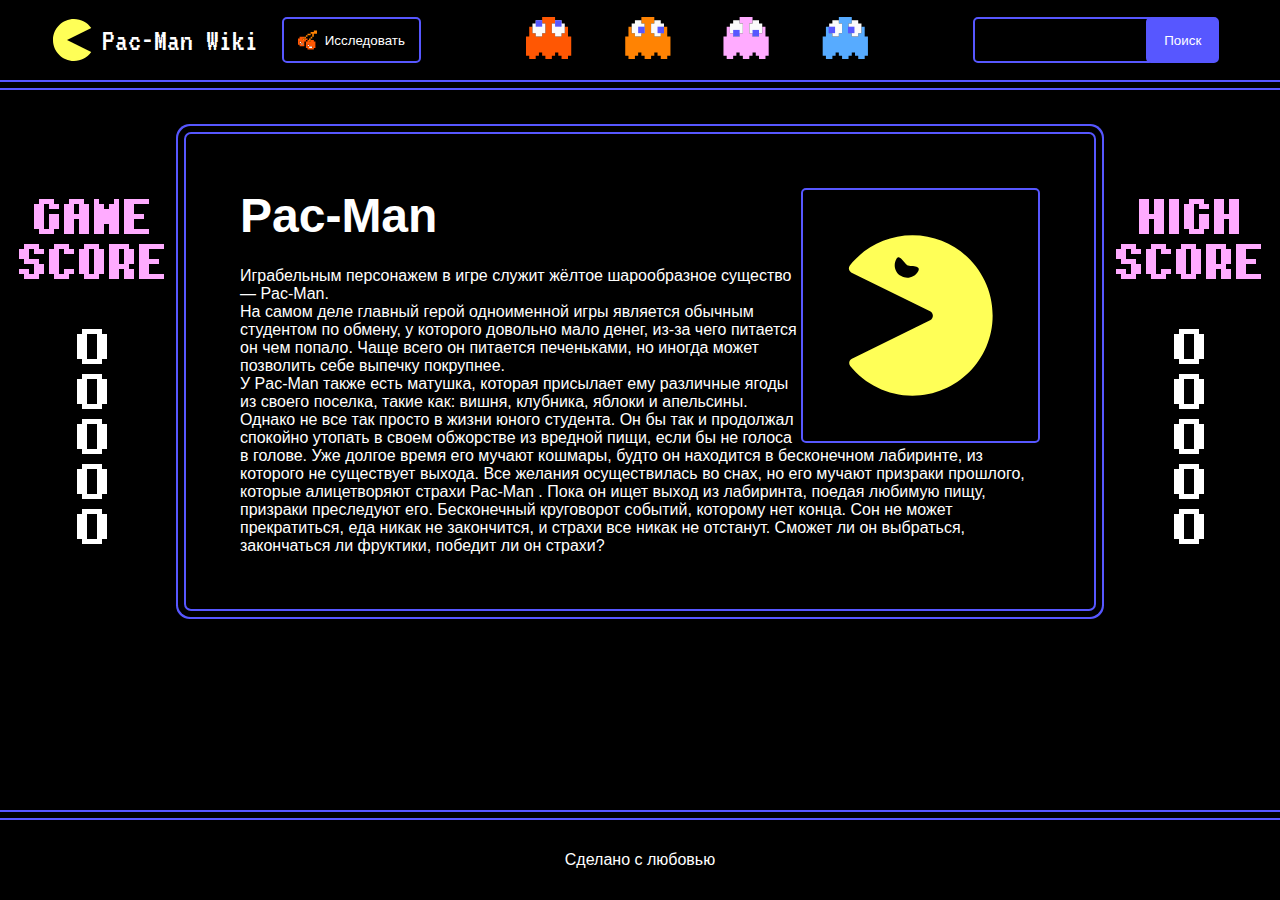
==== index.html @ 756471ef "first page" ====
<!DOCTYPE html>
<html>
  <head>
    <meta charset="UTF-8" />
    <link
      href="https://fonts.googleapis.com/css?family=VT323&display=swap"
      rel="stylesheet"
    />
    <link rel="stylesheet" type="text/css" href="startPage.css" />
    <title>Pacman</title>
  </head>
  <body>
    <header>
      <div class="menu">
        <img src="img/pacman.svg" alt="logo" />
        <span class="text_logo">Pac-Man Wiki</span>
        <div class="dropdown">
          <button class="dropdown-btn">
            <img src="img/cherry.svg" alt="cherry" /> Исследовать
          </button>
          <div class="dropdown-content">
            <a href="index.html">Pac-Man</a>
            <a href="autism.html">Аутизм</a>
            <a href="#">Эхолалия</a>
            <a href="#">СДВГ</a>
            <a href="#">ОКР</a>
          </div>
        </div>
      </div>
      <div>
        <img class="ghostWithMargin" src="img/ghostRed.svg" alt="firstGhost" />
        <img
          class="ghostWithMargin"
          src="img/ghostOrange.svg"
          alt="secondGhost"
        />
        <img class="ghostWithMargin" src="img/ghostPink.svg" alt="thirdGhost" />
        <img src="img/ghostBlue.svg" alt="fourthGhost" />
      </div>
      <div class="serch">
        <input type="text" name="serch" />
        <button>Поиск</button>
      </div>
    </header>
    <div class="body">
      <img class="sideDesign" src="img/gameScore.svg" alt="GameScore" />
      <div class="infoBlock">
        <p>
          <img src="img/packmanForInfoBlock.svg" alt="packman" />
          <h1>Pac-Man</h1>
            Играбельным персонажем в игре служит жёлтое шарообразное существо —
            Pac-Man.
            <br />На самом деле главный герой одноименной игры является обычным
            студентом по обмену, у которого довольно мало денег, из-за чего
            питается он чем попало. Чаще всего он питается печеньками, но иногда
            может позволить себе выпечку покрупнее. <br />У Pac-Man также есть
            матушка, которая присылает ему различные ягоды из своего поселка,
            такие как: вишня, клубника, яблоки и апельсины. <br />Однако не все
            так просто в жизни юного студента. Он бы так и продолжал спокойно
            утопать в своем обжорстве из вредной пищи, если бы не голоса в
            голове. Уже долгое время его мучают кошмары, будто он находится в
            бесконечном лабиринте, из которого не существует выхода. Все желания
            осуществилась во снах, но его мучают призраки прошлого, которые
            алицетворяют страхи Pac-Man . Пока он ищет выход из лабиринта,
            поедая любимую пищу, призраки преследуют его. Бесконечный круговорот
            событий, которому нет конца. Сон не может прекратиться, еда никак не
            закончится, и страхи все никак не отстанут. Сможет ли он выбраться,
            закончаться ли фруктики, победит ли он страхи?
        </p>
      </div>
      <img class="sideDesign" src="img/highScore.svg" alt="HighScore" />
    </div>

    <footer><p>Сделано с любовью</p></footer>
  </body>
</html>
---- startPage.css ----
* {
  margin: 0;
  padding: 0;
  font-family: "Roboto", sans-serif;
  font-style: normal;
  font-weight: 500;
  color: white;
  background-color: black;
}
/* Стили для хэдера */
header {
  height: 80px;
  display: flex;
  justify-content: space-around;
  flex-direction: row;
  align-items: center;
  box-shadow: 0 0 0 2px #5757ff, 0 0 0 8px black, 0 0 0 10px #5757ff;
}
/* Стили для левой части */
header .menu {
  display: flex;
  flex-direction: row;
  align-items: center;
}

header .menu img {
  height: 42px;
}

header span {
  font-family: VT323, sans-serif;
  font-size: 32px;
  margin-left: 10px;
}
/* Кнопка с выпадающими ссылками */
header button {
  display: flex;
  align-items: center;
  border: 2px solid #5757ff;
  border-radius: 5px;
  padding: 0 14px 0 14px;
}

header button img {
  height: 19px;
  width: 19px;
  margin-right: 8px;
}

.dropdown {
  display: inline-block;
  margin-left: 24px;
}

.dropdown-content {
  display: none;
  position: absolute;
  min-width: 160px;
  border: 2px solid #5757ff;
  border-radius: 5px;
}

.dropdown-content a {
  color: white;
  padding: 12px 16px;
  text-decoration: none;
  display: block;
  border-bottom: 2px solid #5757ff;
}

.dropdown-content a:hover {
  background-color: #2b2b7f;
}

.dropdown:hover .dropdown-content {
  display: block;
}

.dropdown-btn:hover,
.dropdown:hover .dropdown-btn,
.dropdown:hover img {
  background-color: #2b2b7f;
}

/* Призраки */
header .ghostWithMargin {
  margin-right: 48px;
  transition: 0.3s linear;
}

@media (max-width: 1000px) {
  header .ghostWithMargin {
    margin-right: 0;
  }
}

/* Правая часть  */
header .serch {
  display: flex;
  align-items: center;
}

header .serch input {
  height: 42px;
  border: 2px solid #5757ff;
  border-radius: 5px;
}
header .serch button {
  position: relative;
  right: 8px;
  padding: 13.5px 16px;
  border: 2px solid #5757ff;
  background-color: #5757ff;
  border-radius: 5px;
}

/* Стили для основного блока */
.body {
  margin-top: 54px;
  display: flex;
  justify-content: space-around;
}

.body .sideDesign {
  margin: 0 90px;
  transition: 0.3s linear;
}

@media (max-width: 1500px) {
  .body .sideDesign {
    margin: 0 15px;
  }
}

.body .infoBlock {
  max-width: 800px;
  padding: 54px;
  border-radius: 5px;
  box-shadow: 0 0 0 2px #5757ff, 0 0 0 8px black, 0 0 0 10px #5757ff;
}


.body .infoBlock h1 {
  font-weight: bold;
  font-size: 48px;
  margin-bottom: 24px;
}

.body .infoBlock p {
    font-size: 14px;
  }

.body .infoBlock img {
  max-width: 160px;
  padding: 45px;
  float: right;
  border: 2px solid #5757ff;
  border-radius: 5px;
}

/* Стили для футера */

footer {
  position: absolute;
  left: 0;
  bottom: 0;
  width: 100%;
  height: 80px;
  display: flex;
  justify-content: space-around;
  flex-direction: row;
  align-items: center;
  box-shadow: 0 0 0 2px #5757ff, 0 0 0 8px black, 0 0 0 10px #5757ff;
}
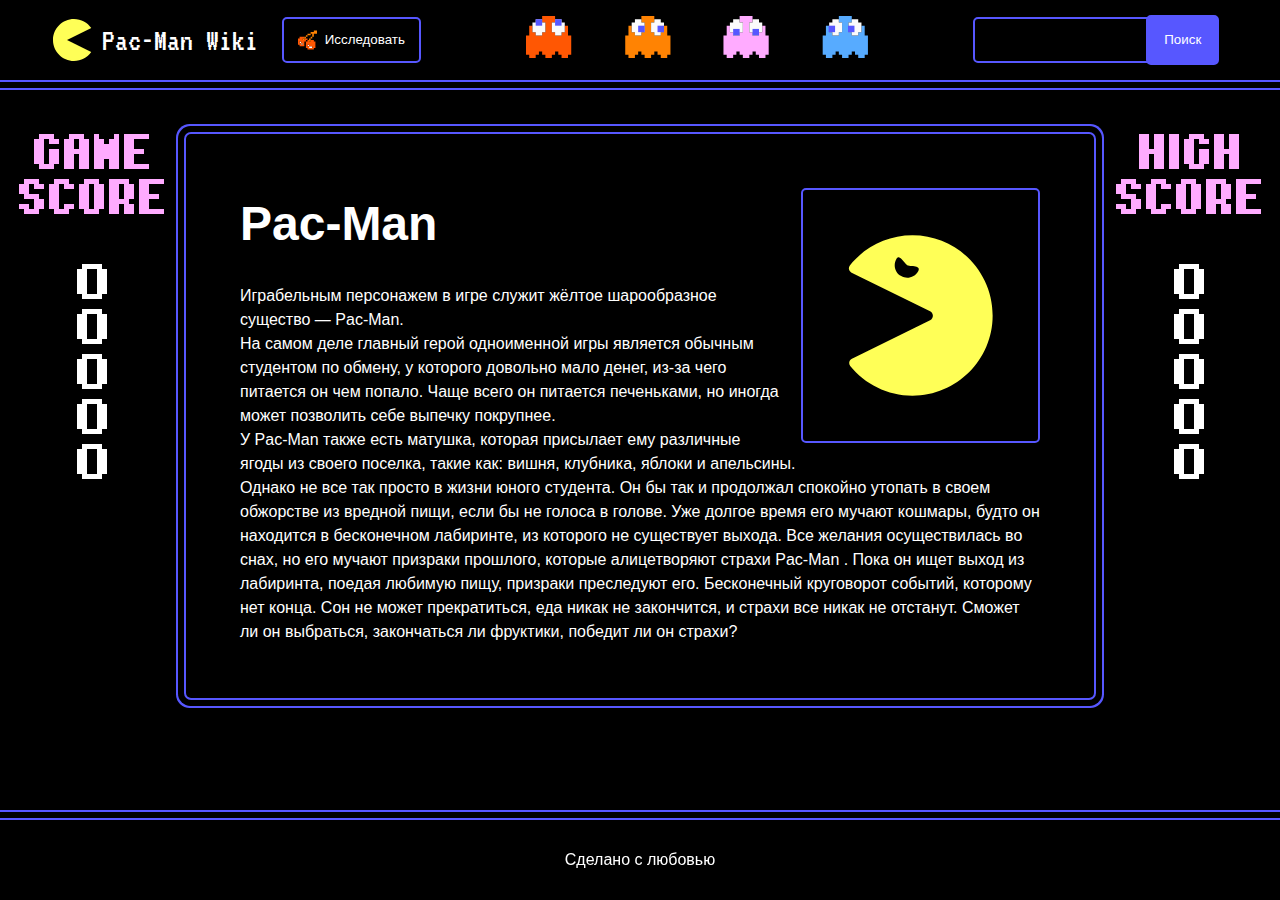
==== commit 3b58611e: "добавлены остальные странички" ====
--- a/index.html
+++ b/index.html
@@ -21,9 +21,9 @@
           <div class="dropdown-content">
             <a href="index.html">Pac-Man</a>
             <a href="autism.html">Аутизм</a>
-            <a href="#">Эхолалия</a>
-            <a href="#">СДВГ</a>
-            <a href="#">ОКР</a>
+            <a href="echolalia.html">Эхолалия</a>
+            <a href="adhd.html">СДВГ</a>
+            <a href="ocd.html">ОКР</a>
           </div>
         </div>
       </div>
--- a/startPage.css
+++ b/startPage.css
@@ -4,9 +4,16 @@
   font-family: "Roboto", sans-serif;
   font-style: normal;
   font-weight: 500;
+  line-height: 1.5;
   color: white;
   background-color: black;
 }
+
+body{
+  display: flex;
+  flex-direction: column;
+}
+
 /* Стили для хэдера */
 header {
   height: 80px;
@@ -116,9 +123,10 @@
 
 /* Стили для основного блока */
 .body {
-  margin-top: 54px;
+  margin: 54px 0 124px 0;
   display: flex;
   justify-content: space-around;
+  align-items: flex-start;
 }
 
 .body .sideDesign {
@@ -148,6 +156,7 @@
 
 .body .infoBlock p {
     font-size: 14px;
+    
   }
 
 .body .infoBlock img {
@@ -156,12 +165,13 @@
   float: right;
   border: 2px solid #5757ff;
   border-radius: 5px;
+  margin-left: 16px;
 }
 
 /* Стили для футера */
 
 footer {
-  position: absolute;
+  position: fixed;
   left: 0;
   bottom: 0;
   width: 100%;
